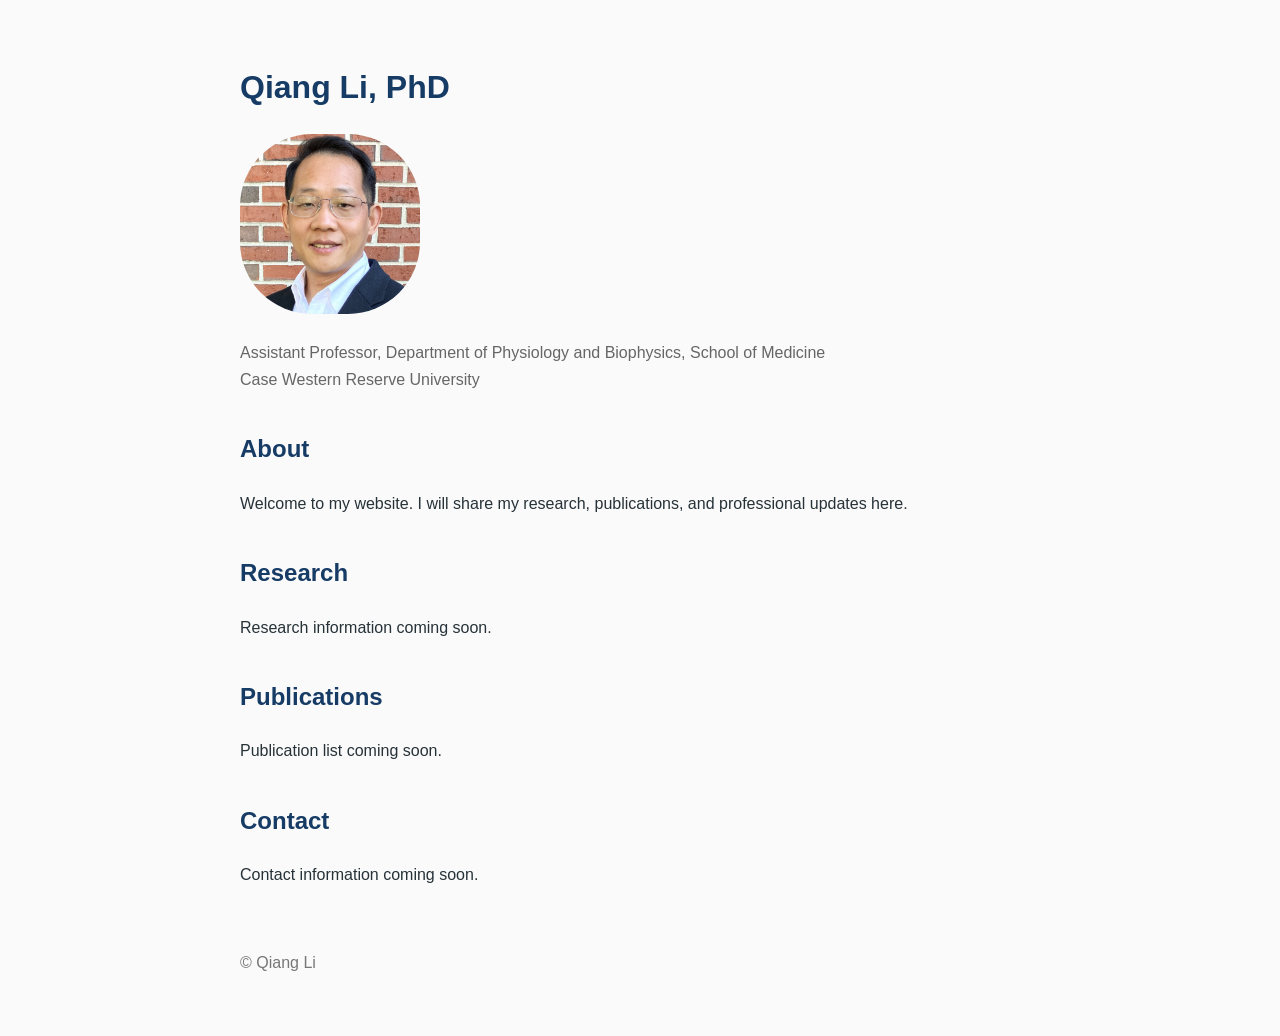
==== index.html @ 9a5bd654 "Update index.html" ====
<!DOCTYPE html>
<html lang="en">
<head>
  <meta charset="UTF-8">
  <meta name="viewport" content="width=device-width, initial-scale=1">
  <title>Qiang Li, PhD</title>
  <style>
    body {
      font-family: Arial, sans-serif;
      max-width: 800px;
      margin: 60px auto;
      padding: 0 24px;
      line-height: 1.7;
      color: #263238;
      background: #fafafa;
    }
    h1 { color: #163b65; margin-bottom: 0; }
    h2 { color: #163b65; margin-top: 36px; }
    .subtitle { color: #666; }
    footer { margin-top: 60px; color: #777; }
  </style>
</head>
<body>
  <header>
    <h1>Qiang Li, PhD</h1>
<img src="Qiang%20Li_CWRU.jpg" alt="Qiang Li"
     style="width:180px; height:180px;
            object-fit:cover; object-position:center 25%;
            border-radius:40%; margin-top:20px;">
    <p class="subtitle">
  Assistant Professor, Department of Physiology and Biophysics,
  School of Medicine<br>
  Case Western Reserve University
</p>
  </header>

  <main>
    <h2>About</h2>
    <p>Welcome to my website. I will share my research,
       publications, and professional updates here.</p>

    <h2>Research</h2>
    <p>Research information coming soon.</p>

    <h2>Publications</h2>
    <p>Publication list coming soon.</p>

    <h2>Contact</h2>
    <p>Contact information coming soon.</p>
  </main>

  <footer>© Qiang Li</footer>
</body>
</html>
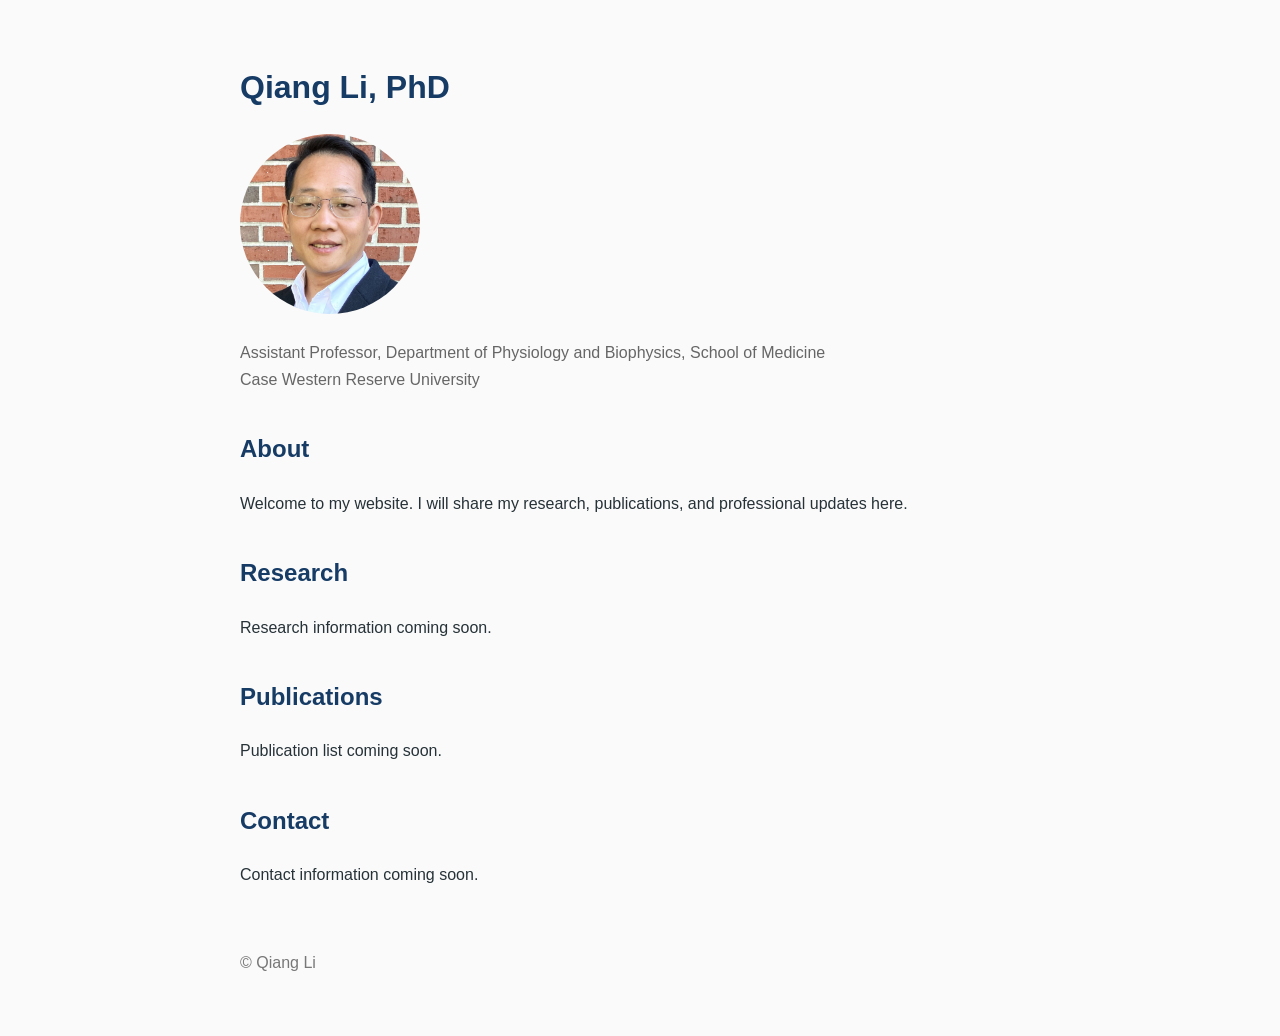
==== commit 76fd0122: "Update index.html" ====
--- a/index.html
+++ b/index.html
@@ -26,7 +26,7 @@
 <img src="Qiang%20Li_CWRU.jpg" alt="Qiang Li"
      style="width:180px; height:180px;
             object-fit:cover; object-position:center 25%;
-            border-radius:40%; margin-top:20px;">
+            border-radius:50%; margin-top:20px;">
     <p class="subtitle">
   Assistant Professor, Department of Physiology and Biophysics,
   School of Medicine<br>
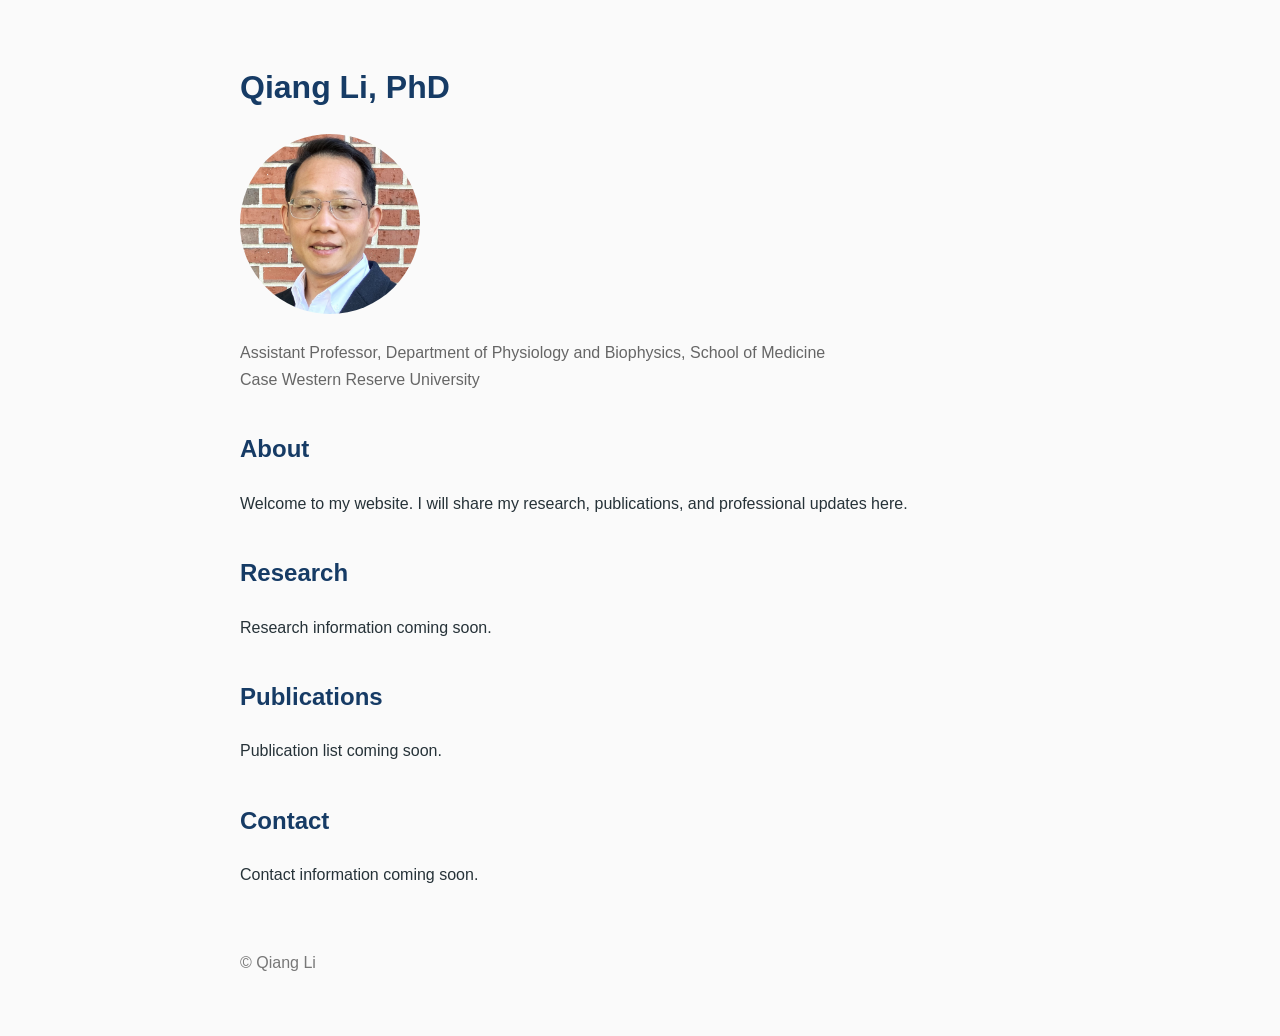
==== commit a7aeff64: "Update index.html" ====
--- a/index.html
+++ b/index.html
@@ -25,7 +25,7 @@
     <h1>Qiang Li, PhD</h1>
 <img src="Qiang%20Li_CWRU.jpg" alt="Qiang Li"
      style="width:180px; height:180px;
-            object-fit:cover; object-position:center 25%;
+            object-fit:cover; object-position:center 23%;
             border-radius:50%; margin-top:20px;">
     <p class="subtitle">
   Assistant Professor, Department of Physiology and Biophysics,
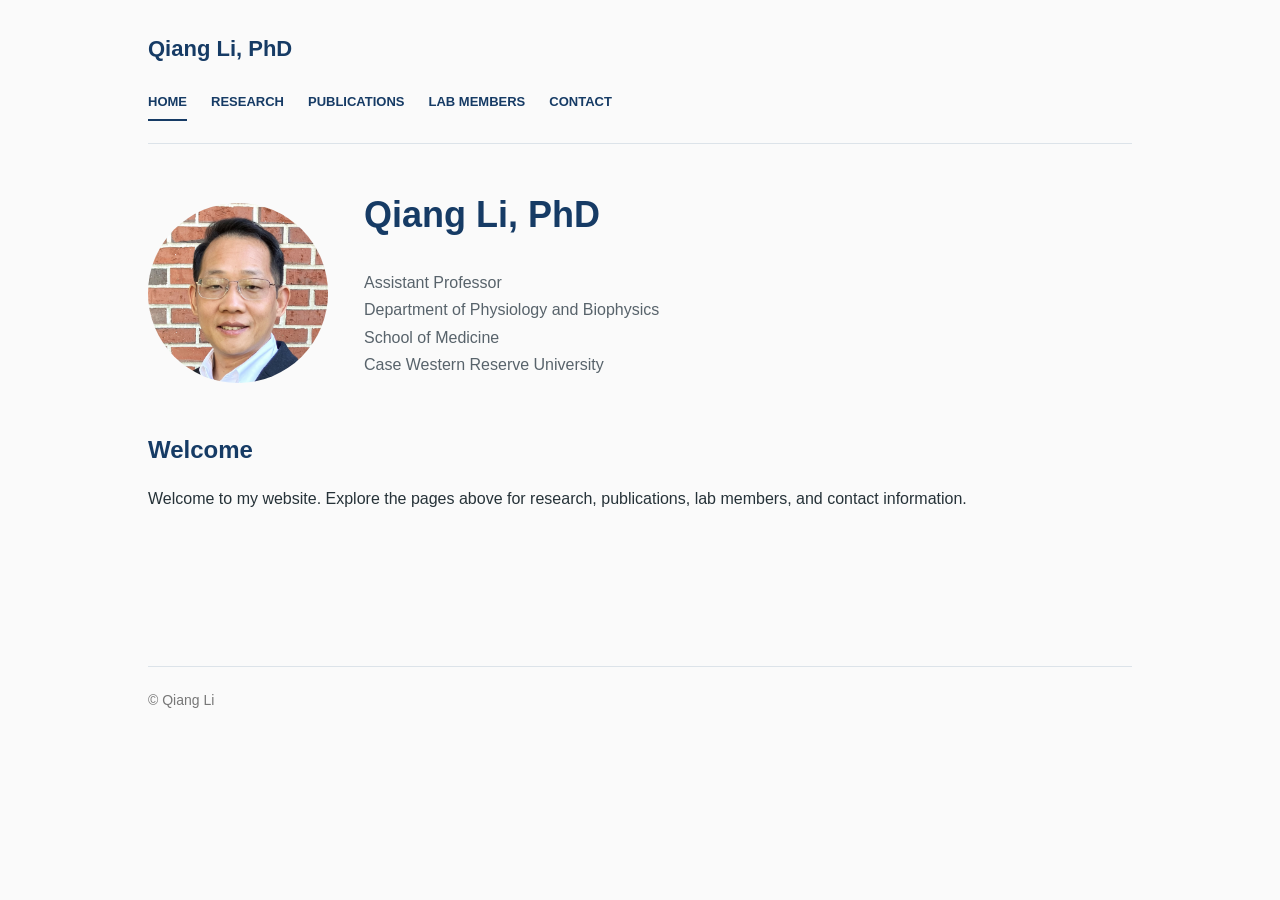
==== commit f7e083bf: "Add files via upload" ====
--- a/index.html
+++ b/index.html
@@ -1,54 +1,3 @@
 <!DOCTYPE html>
-<html lang="en">
-<head>
-  <meta charset="UTF-8">
-  <meta name="viewport" content="width=device-width, initial-scale=1">
-  <title>Qiang Li, PhD</title>
-  <style>
-    body {
-      font-family: Arial, sans-serif;
-      max-width: 800px;
-      margin: 60px auto;
-      padding: 0 24px;
-      line-height: 1.7;
-      color: #263238;
-      background: #fafafa;
-    }
-    h1 { color: #163b65; margin-bottom: 0; }
-    h2 { color: #163b65; margin-top: 36px; }
-    .subtitle { color: #666; }
-    footer { margin-top: 60px; color: #777; }
-  </style>
-</head>
-<body>
-  <header>
-    <h1>Qiang Li, PhD</h1>
-<img src="Qiang%20Li_CWRU.jpg" alt="Qiang Li"
-     style="width:180px; height:180px;
-            object-fit:cover; object-position:center 23%;
-            border-radius:50%; margin-top:20px;">
-    <p class="subtitle">
-  Assistant Professor, Department of Physiology and Biophysics,
-  School of Medicine<br>
-  Case Western Reserve University
-</p>
-  </header>
-
-  <main>
-    <h2>About</h2>
-    <p>Welcome to my website. I will share my research,
-       publications, and professional updates here.</p>
-
-    <h2>Research</h2>
-    <p>Research information coming soon.</p>
-
-    <h2>Publications</h2>
-    <p>Publication list coming soon.</p>
-
-    <h2>Contact</h2>
-    <p>Contact information coming soon.</p>
-  </main>
-
-  <footer>© Qiang Li</footer>
-</body>
-</html>
+<html lang="en"><head><meta charset="UTF-8"><meta name="viewport" content="width=device-width, initial-scale=1"><title>Home | Qiang Li, PhD</title><link rel="stylesheet" href="style.css"></head>
+<body><header class="site-header"><a class="brand" href="index.html">Qiang Li, PhD</a><nav aria-label="Main navigation"><a href="index.html" aria-current="page">HOME</a><a href="research.html">RESEARCH</a><a href="publications.html">PUBLICATIONS</a><a href="lab-members.html">LAB MEMBERS</a><a href="contact.html">CONTACT</a></nav></header><main><section class="intro"><img class="portrait" src="Qiang%20Li_CWRU.jpg" alt="Qiang Li"><div><h1>Qiang Li, PhD</h1><p class="affiliation">Assistant Professor<br>Department of Physiology and Biophysics<br>School of Medicine<br>Case Western Reserve University</p></div></section><section><h2>Welcome</h2><p>Welcome to my website. Explore the pages above for research, publications, lab members, and contact information.</p></section></main><footer>© Qiang Li</footer></body></html>
--- a/style.css
+++ b/style.css
@@ -0,0 +1,6 @@
+* { box-sizing: border-box; }
+body { font-family: Arial, sans-serif; max-width: 1040px; margin: 0 auto; padding: 0 28px; line-height: 1.7; color: #263238; background: #fafafa; }
+a { color: #163b65; } .site-header { padding: 30px 0 22px; border-bottom: 1px solid #dce3e9; } .brand { font-size: 22px; font-weight: bold; text-decoration: none; }
+nav { display: flex; flex-wrap: wrap; gap: 8px 24px; margin-top: 18px; } nav a { text-decoration: none; font-size: 13px; font-weight: bold; padding: 6px 0; border-bottom: 2px solid transparent; } nav a:hover, nav a[aria-current="page"] { border-bottom-color: #163b65; } a:focus-visible { outline: 2px solid #163b65; outline-offset: 4px; }
+main { min-height: 58vh; padding: 48px 0; } h1, h2 { color: #163b65; line-height: 1.3; } h1 { font-size: 36px; margin-top: 0; } h2 { font-size: 24px; } section + section { margin-top: 40px; } .intro { display: flex; align-items: center; gap: 36px; } .portrait { width: 180px; height: 180px; flex-shrink: 0; object-fit: cover; object-position: center 10%; border-radius: 50%; } .affiliation { color: #58636b; } footer { border-top: 1px solid #dce3e9; padding: 22px 0; color: #777; font-size: 14px; }
+@media (max-width: 600px) { body { padding: 0 20px; } .intro { flex-direction: column; align-items: flex-start; gap: 24px; } h1 { font-size: 30px; } nav { gap: 8px 16px; } main { padding: 32px 0; } }
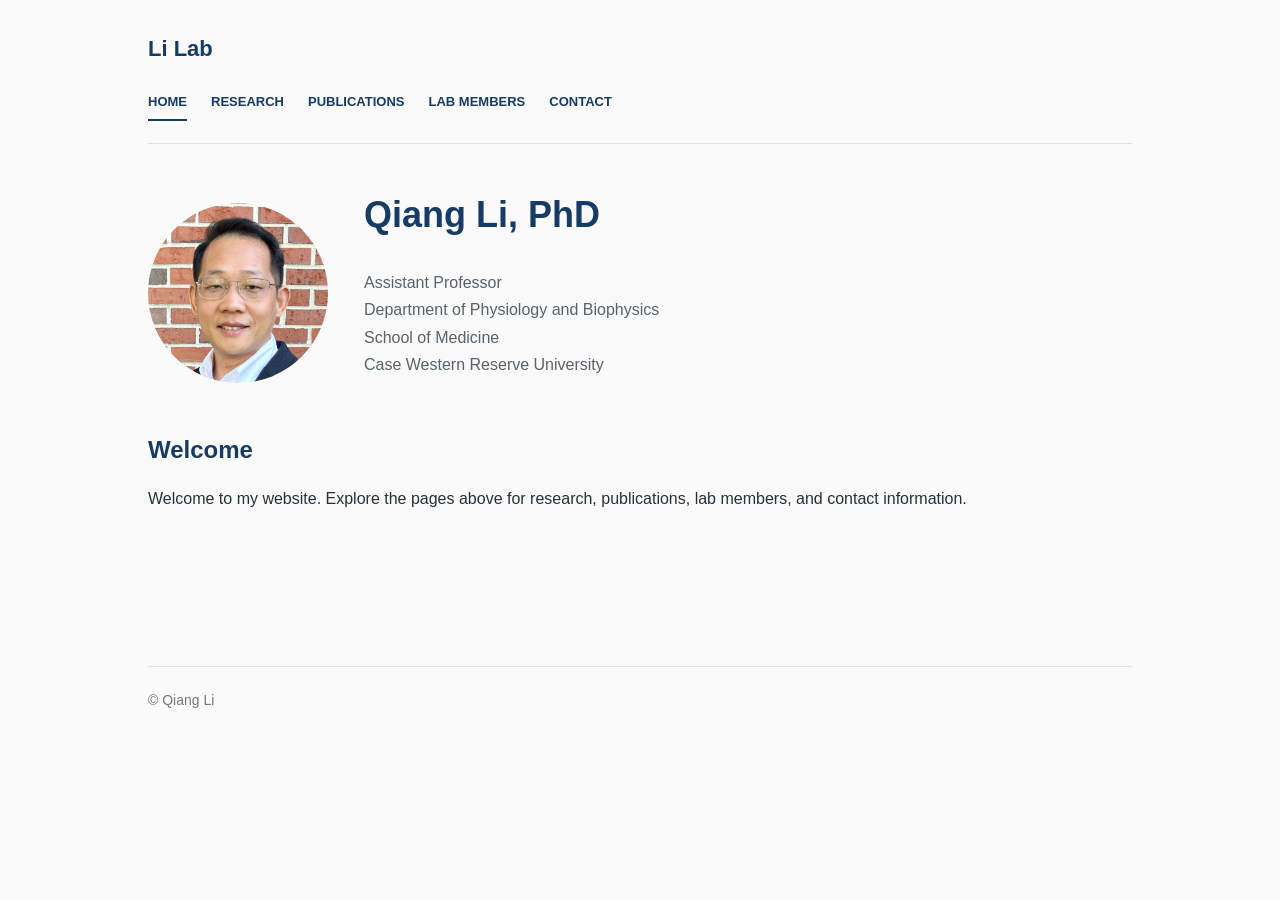
==== commit a71b6592: "Update index.html" ====
--- a/index.html
+++ b/index.html
@@ -1,3 +1,3 @@
 <!DOCTYPE html>
 <html lang="en"><head><meta charset="UTF-8"><meta name="viewport" content="width=device-width, initial-scale=1"><title>Home | Qiang Li, PhD</title><link rel="stylesheet" href="style.css"></head>
-<body><header class="site-header"><a class="brand" href="index.html">Qiang Li, PhD</a><nav aria-label="Main navigation"><a href="index.html" aria-current="page">HOME</a><a href="research.html">RESEARCH</a><a href="publications.html">PUBLICATIONS</a><a href="lab-members.html">LAB MEMBERS</a><a href="contact.html">CONTACT</a></nav></header><main><section class="intro"><img class="portrait" src="Qiang%20Li_CWRU.jpg" alt="Qiang Li"><div><h1>Qiang Li, PhD</h1><p class="affiliation">Assistant Professor<br>Department of Physiology and Biophysics<br>School of Medicine<br>Case Western Reserve University</p></div></section><section><h2>Welcome</h2><p>Welcome to my website. Explore the pages above for research, publications, lab members, and contact information.</p></section></main><footer>© Qiang Li</footer></body></html>+<body><header class="site-header"><a class="brand" href="index.html">Li Lab</a><nav aria-label="Main navigation"><a href="index.html" aria-current="page">HOME</a><a href="research.html">RESEARCH</a><a href="publications.html">PUBLICATIONS</a><a href="lab-members.html">LAB MEMBERS</a><a href="contact.html">CONTACT</a></nav></header><main><section class="intro"><img class="portrait" src="Qiang%20Li_CWRU.jpg" alt="Qiang Li"><div><h1>Qiang Li, PhD</h1><p class="affiliation">Assistant Professor<br>Department of Physiology and Biophysics<br>School of Medicine<br>Case Western Reserve University</p></div></section><section><h2>Welcome</h2><p>Welcome to my website. Explore the pages above for research, publications, lab members, and contact information.</p></section></main><footer>© Qiang Li</footer></body></html>
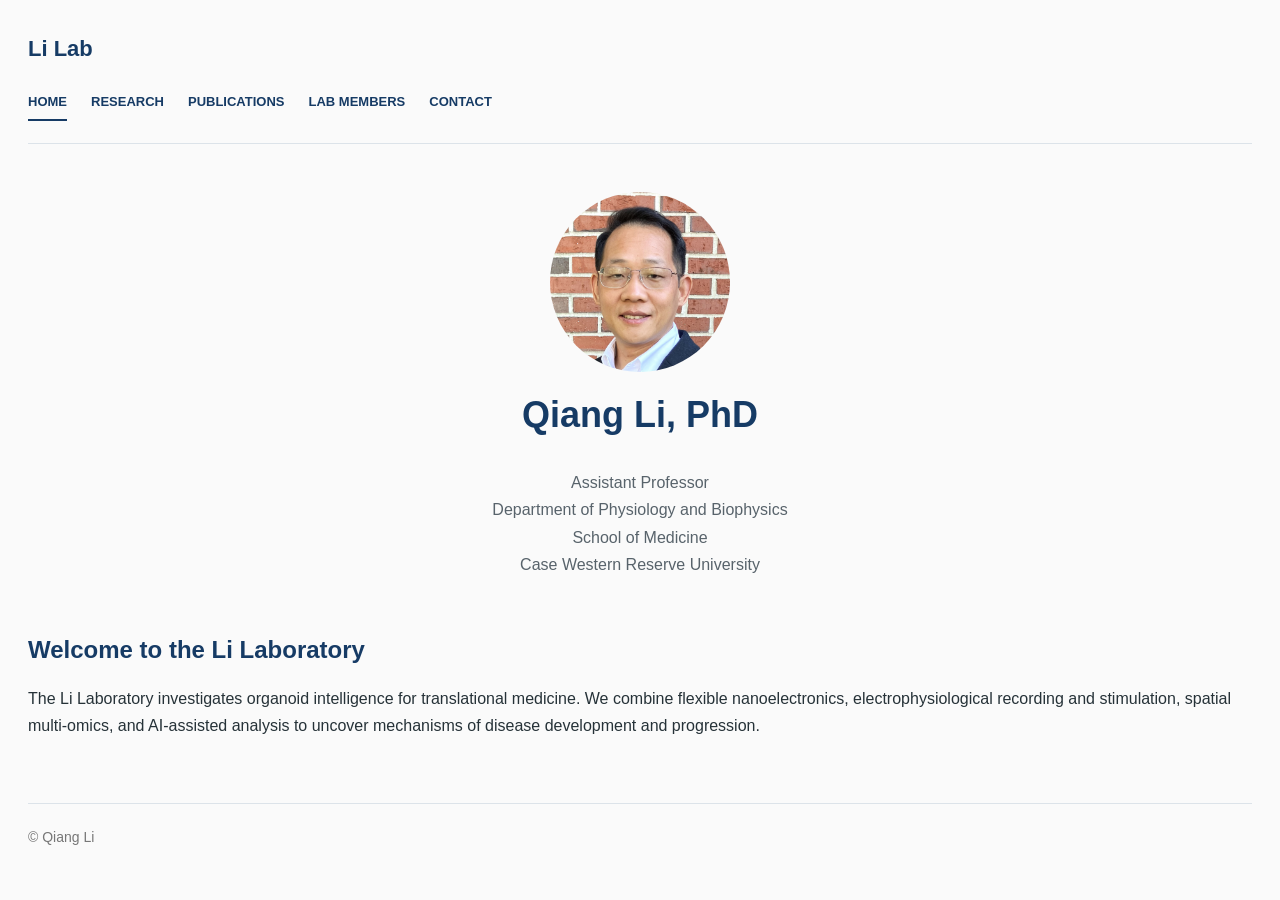
==== commit 9c177b3f: "Update index.html" ====
--- a/index.html
+++ b/index.html
@@ -1,3 +1,12 @@
 <!DOCTYPE html>
 <html lang="en"><head><meta charset="UTF-8"><meta name="viewport" content="width=device-width, initial-scale=1"><title>Home | Qiang Li, PhD</title><link rel="stylesheet" href="style.css"></head>
-<body><header class="site-header"><a class="brand" href="index.html">Li Lab</a><nav aria-label="Main navigation"><a href="index.html" aria-current="page">HOME</a><a href="research.html">RESEARCH</a><a href="publications.html">PUBLICATIONS</a><a href="lab-members.html">LAB MEMBERS</a><a href="contact.html">CONTACT</a></nav></header><main><section class="intro"><img class="portrait" src="Qiang%20Li_CWRU.jpg" alt="Qiang Li"><div><h1>Qiang Li, PhD</h1><p class="affiliation">Assistant Professor<br>Department of Physiology and Biophysics<br>School of Medicine<br>Case Western Reserve University</p></div></section><section><h2>Welcome</h2><p>Welcome to my website. Explore the pages above for research, publications, lab members, and contact information.</p></section></main><footer>© Qiang Li</footer></body></html>
+<body><header class="site-header"><a class="brand" href="index.html">Li Lab</a><nav aria-label="Main navigation"><a href="index.html" aria-current="page">HOME</a><a href="research.html">RESEARCH</a><a href="publications.html">PUBLICATIONS</a><a href="lab-members.html">LAB MEMBERS</a><a href="contact.html">CONTACT</a></nav></header><main><section class="intro"><img class="portrait" src="Qiang%20Li_CWRU.jpg" alt="Qiang Li"><div><h1>Qiang Li, PhD</h1><p class="affiliation">Assistant Professor<br>Department of Physiology and Biophysics<br>School of Medicine<br>Case Western Reserve University</p></div></section><section><section>
+  <h2>Welcome to the Li Laboratory</h2>
+  <p>
+    The Li Laboratory investigates organoid intelligence for
+    translational medicine. We combine flexible nanoelectronics,
+    electrophysiological recording and stimulation, spatial
+    multi-omics, and AI-assisted analysis to uncover mechanisms
+    of disease development and progression.
+  </p>
+</section></section></main><footer>© Qiang Li</footer></body></html>
--- a/style.css
+++ b/style.css
@@ -1,6 +1,14 @@
 * { box-sizing: border-box; }
-body { font-family: Arial, sans-serif; max-width: 1040px; margin: 0 auto; padding: 0 28px; line-height: 1.7; color: #263238; background: #fafafa; }
+body { font-family: Arial, sans-serif; max-width: 1400px; margin: 0 auto; padding: 0 28px; line-height: 1.7; color: #263238; background: #fafafa; }
 a { color: #163b65; } .site-header { padding: 30px 0 22px; border-bottom: 1px solid #dce3e9; } .brand { font-size: 22px; font-weight: bold; text-decoration: none; }
 nav { display: flex; flex-wrap: wrap; gap: 8px 24px; margin-top: 18px; } nav a { text-decoration: none; font-size: 13px; font-weight: bold; padding: 6px 0; border-bottom: 2px solid transparent; } nav a:hover, nav a[aria-current="page"] { border-bottom-color: #163b65; } a:focus-visible { outline: 2px solid #163b65; outline-offset: 4px; }
 main { min-height: 58vh; padding: 48px 0; } h1, h2 { color: #163b65; line-height: 1.3; } h1 { font-size: 36px; margin-top: 0; } h2 { font-size: 24px; } section + section { margin-top: 40px; } .intro { display: flex; align-items: center; gap: 36px; } .portrait { width: 180px; height: 180px; flex-shrink: 0; object-fit: cover; object-position: center 10%; border-radius: 50%; } .affiliation { color: #58636b; } footer { border-top: 1px solid #dce3e9; padding: 22px 0; color: #777; font-size: 14px; }
 @media (max-width: 600px) { body { padding: 0 20px; } .intro { flex-direction: column; align-items: flex-start; gap: 24px; } h1 { font-size: 30px; } nav { gap: 8px 16px; } main { padding: 32px 0; } }
+.intro {
+  min-height: auto;
+  display: flex;
+  flex-direction: column;
+  align-items: center;
+  text-align: center;
+  gap: 20px;
+}
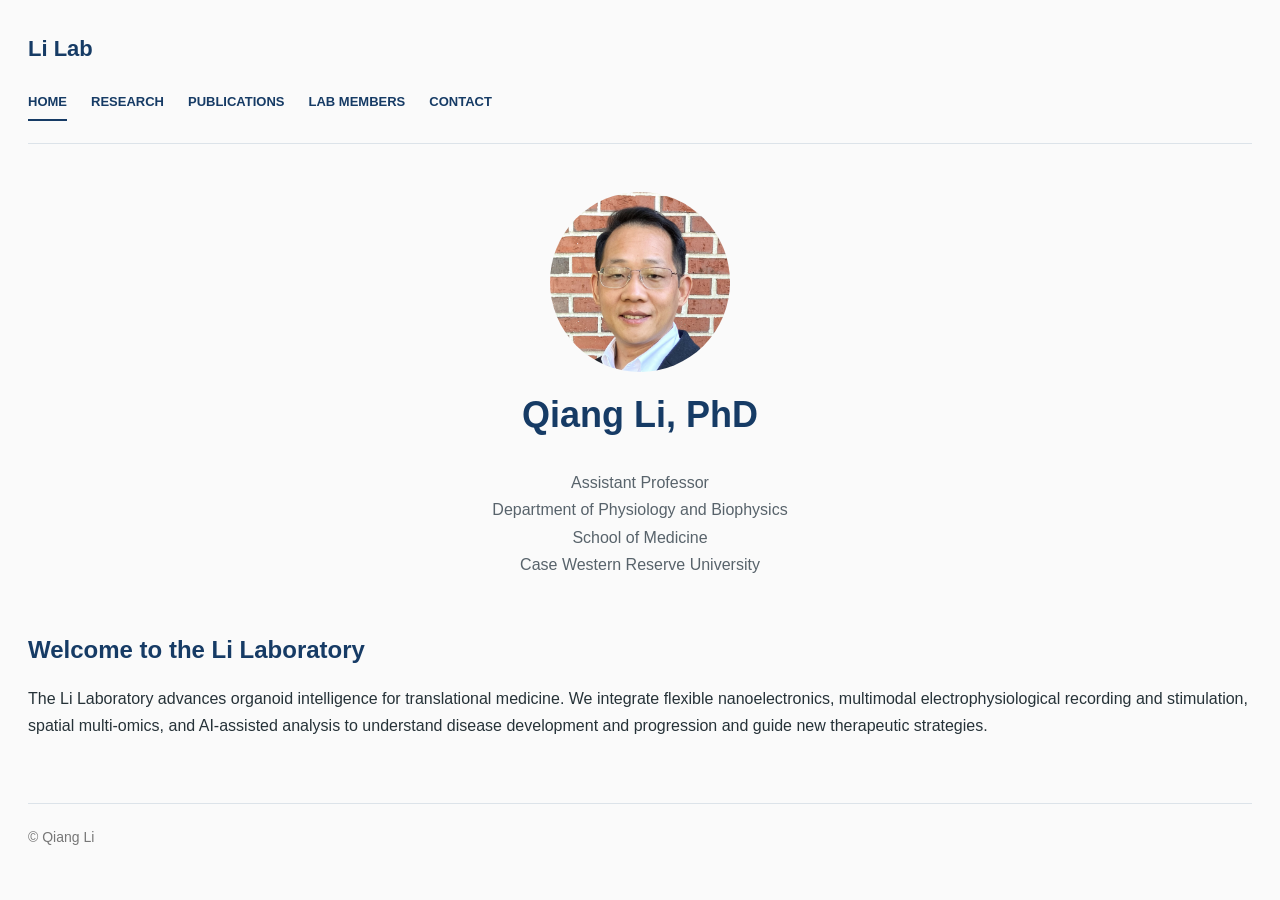
==== commit 4cb8bd5d: "Update index.html" ====
--- a/index.html
+++ b/index.html
@@ -3,10 +3,6 @@
 <body><header class="site-header"><a class="brand" href="index.html">Li Lab</a><nav aria-label="Main navigation"><a href="index.html" aria-current="page">HOME</a><a href="research.html">RESEARCH</a><a href="publications.html">PUBLICATIONS</a><a href="lab-members.html">LAB MEMBERS</a><a href="contact.html">CONTACT</a></nav></header><main><section class="intro"><img class="portrait" src="Qiang%20Li_CWRU.jpg" alt="Qiang Li"><div><h1>Qiang Li, PhD</h1><p class="affiliation">Assistant Professor<br>Department of Physiology and Biophysics<br>School of Medicine<br>Case Western Reserve University</p></div></section><section><section>
   <h2>Welcome to the Li Laboratory</h2>
   <p>
-    The Li Laboratory investigates organoid intelligence for
-    translational medicine. We combine flexible nanoelectronics,
-    electrophysiological recording and stimulation, spatial
-    multi-omics, and AI-assisted analysis to uncover mechanisms
-    of disease development and progression.
+The Li Laboratory advances organoid intelligence for translational medicine. We integrate flexible nanoelectronics, multimodal electrophysiological recording and stimulation, spatial multi-omics, and AI-assisted analysis to understand disease development and progression and guide new therapeutic strategies.
   </p>
 </section></section></main><footer>© Qiang Li</footer></body></html>
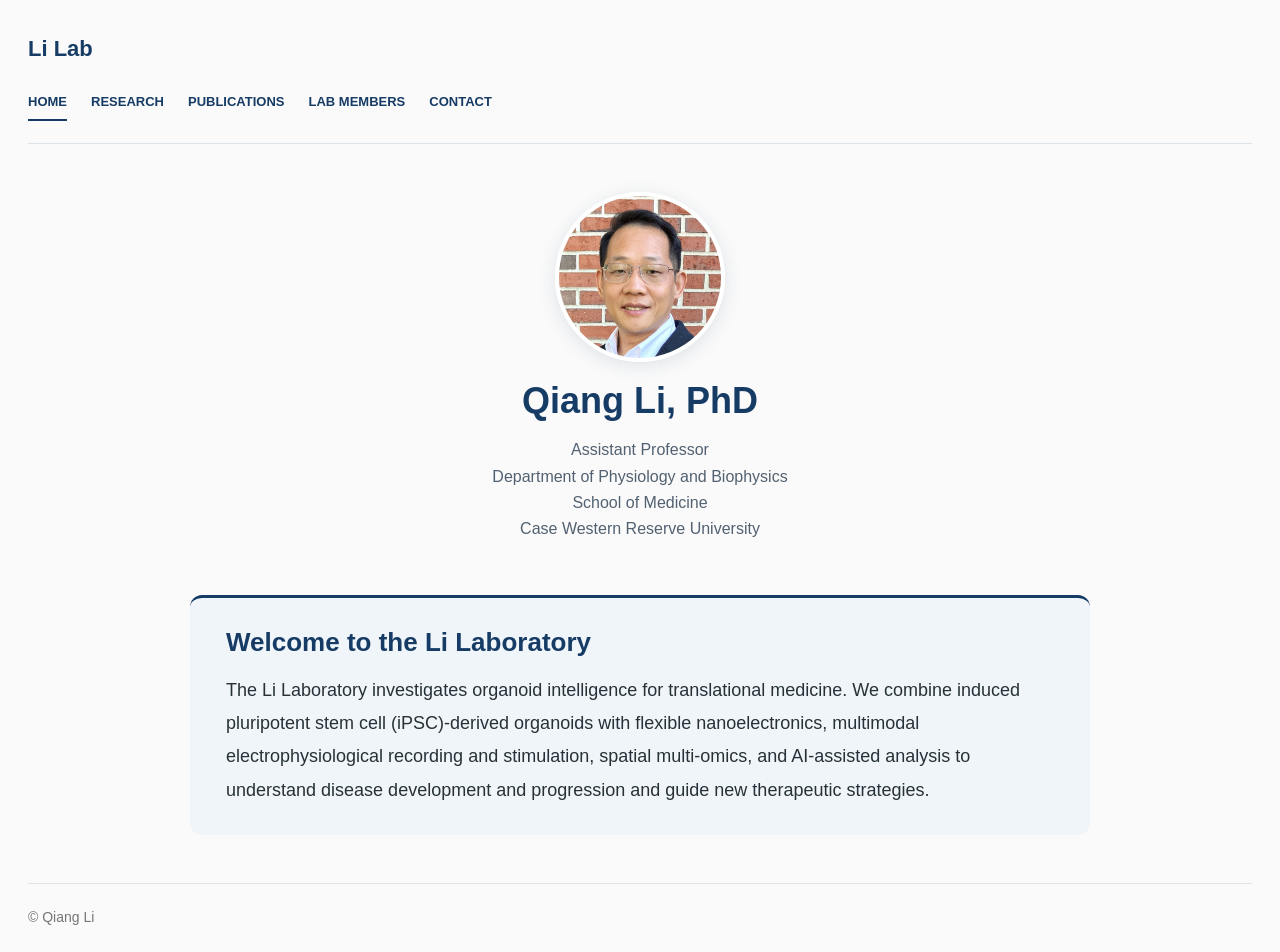
==== commit dde6c9d5: "Update index.html" ====
--- a/index.html
+++ b/index.html
@@ -3,6 +3,6 @@
 <body><header class="site-header"><a class="brand" href="index.html">Li Lab</a><nav aria-label="Main navigation"><a href="index.html" aria-current="page">HOME</a><a href="research.html">RESEARCH</a><a href="publications.html">PUBLICATIONS</a><a href="lab-members.html">LAB MEMBERS</a><a href="contact.html">CONTACT</a></nav></header><main><section class="intro"><img class="portrait" src="Qiang%20Li_CWRU.jpg" alt="Qiang Li"><div><h1>Qiang Li, PhD</h1><p class="affiliation">Assistant Professor<br>Department of Physiology and Biophysics<br>School of Medicine<br>Case Western Reserve University</p></div></section><section><section>
   <h2>Welcome to the Li Laboratory</h2>
   <p>
-The Li Laboratory advances organoid intelligence for translational medicine. We integrate flexible nanoelectronics, multimodal electrophysiological recording and stimulation, spatial multi-omics, and AI-assisted analysis to understand disease development and progression and guide new therapeutic strategies.
+The Li Laboratory investigates organoid intelligence for translational medicine. We combine induced pluripotent stem cell (iPSC)-derived organoids with flexible nanoelectronics, multimodal electrophysiological recording and stimulation, spatial multi-omics, and AI-assisted analysis to understand disease development and progression and guide new therapeutic strategies.
   </p>
 </section></section></main><footer>© Qiang Li</footer></body></html>
--- a/style.css
+++ b/style.css
@@ -12,3 +12,64 @@
   text-align: center;
   gap: 20px;
 }
+/* Homepage profile */
+.intro {
+  min-height: auto;
+  flex-direction: column;
+  align-items: center;
+  text-align: center;
+  gap: 16px;
+  padding: 0 20px 28px;
+}
+
+.intro .portrait {
+  width: 170px;
+  height: 170px;
+  border: 4px solid white;
+  box-shadow: 0 4px 18px rgba(22, 59, 101, 0.12);
+}
+
+.intro h1 {
+  font-size: clamp(28px, 4vw, 36px);
+  margin: 0 0 12px;
+}
+
+.intro .affiliation {
+  font-size: 16px;
+  line-height: 1.65;
+  margin: 0;
+  color: #526171;
+}
+
+/* Homepage welcome section */
+.intro + section {
+  max-width: 900px;
+  margin: 24px auto 0;
+  padding: 28px 36px;
+  background: #f0f5fa;
+  border-radius: 12px;
+  border-top: 3px solid #163b65;
+}
+
+.intro + section h2 {
+  margin: 0 0 14px;
+  font-size: 26px;
+}
+
+.intro + section p {
+  margin: 0;
+  font-size: 18px;
+  line-height: 1.85;
+  text-align: left;
+}
+
+/* Comfortable spacing on phones */
+@media (max-width: 600px) {
+  .intro + section {
+    padding: 24px 20px;
+  }
+
+  .intro + section p {
+    font-size: 16px;
+  }
+}
